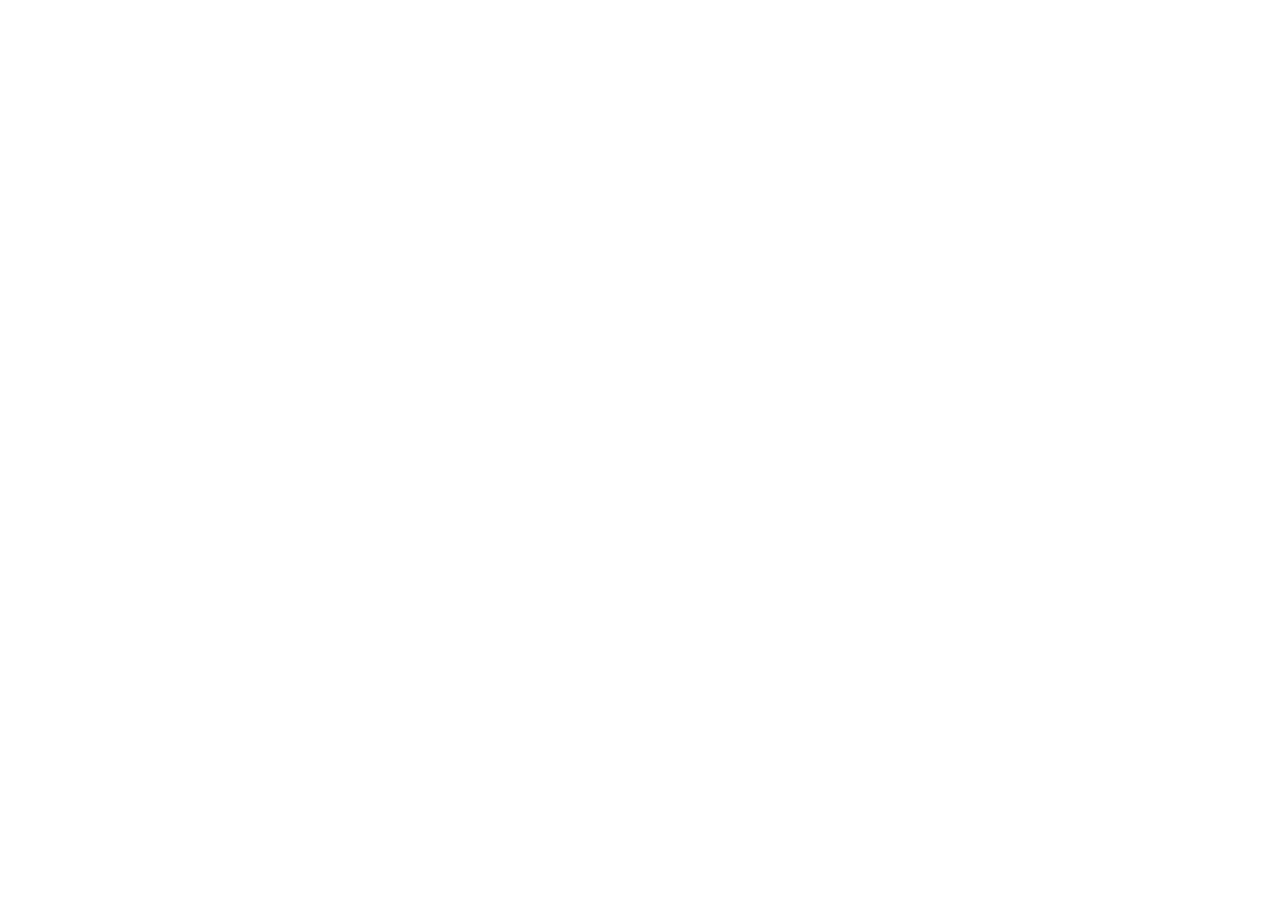
==== index.html @ 3c8c1772 "Atualização projeto social" ====
<!DOCTYPE html>
<html lang="pt-br">
<head>
    <meta charset="UTF-8">
    <meta name="viewport" content="width=device-width, initial-scale=1.0">
    <link rel="shortcut icon" href="favicon.ico" type="image/x-icon">
    <title>Projeto Redes Sociais</title>
</head>
<body>
    <h1></h1>
</body>
</html>
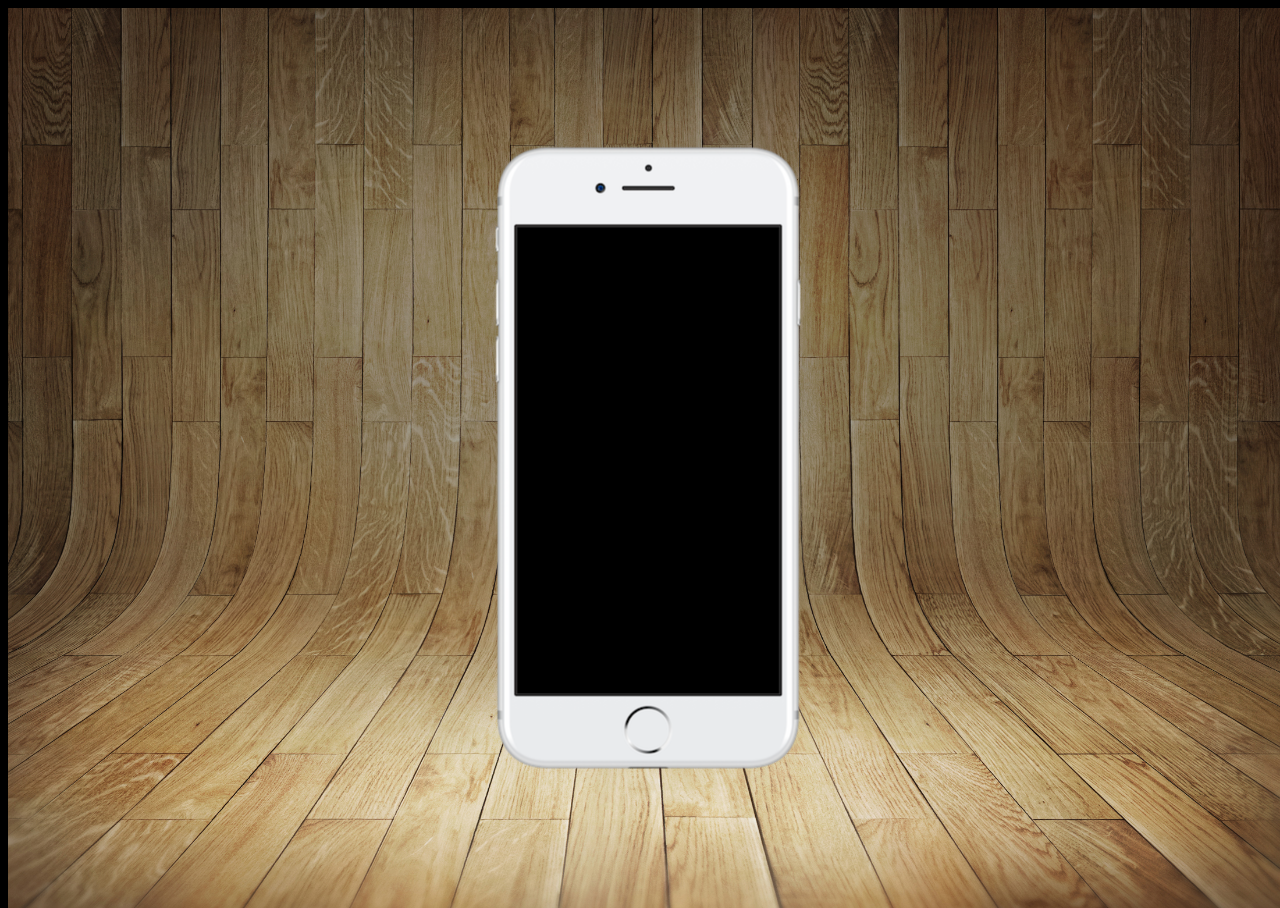
==== commit 61d9047a: "Atualização projeto social" ====
--- a/index.html
+++ b/index.html
@@ -5,8 +5,16 @@
     <meta name="viewport" content="width=device-width, initial-scale=1.0">
     <link rel="shortcut icon" href="favicon.ico" type="image/x-icon">
     <title>Projeto Redes Sociais</title>
+    <link rel="stylesheet" href="estilos/style.css">
 </head>
 <body>
-    <h1></h1>
+    <main>
+        <section id="telefone">
+
+        </section>
+        <section id="redes-sociais">
+
+        </section>
+    </main>
 </body>
 </html>
--- a/estilos/style.css
+++ b/estilos/style.css
@@ -0,0 +1,36 @@
+@charset "UTF-8"
+
+* {
+    margin: 0px;
+    padding: 0px;
+    font-family: Arial, Helvetica, sans-serif;
+}
+
+html, body {
+    height: 100vh;
+    width: 100vw;
+    background-color: black;
+}
+
+body {
+    background: url('../imagens/fundo-madeira.jpg') no-repeat top center;
+    background-size: cover;
+    background-attachment: fixed;
+
+}
+
+main {
+    position: relative;
+    height: 100vh;
+}
+
+section#telefone {
+    position: absolute;
+    top: 50%;
+    left: 50%;
+    transform: translate(-50%, -50%);
+
+    height: 627px;
+    width: 311px;
+    background: url('../imagens/frame-iphone.png') no-repeat;
+}
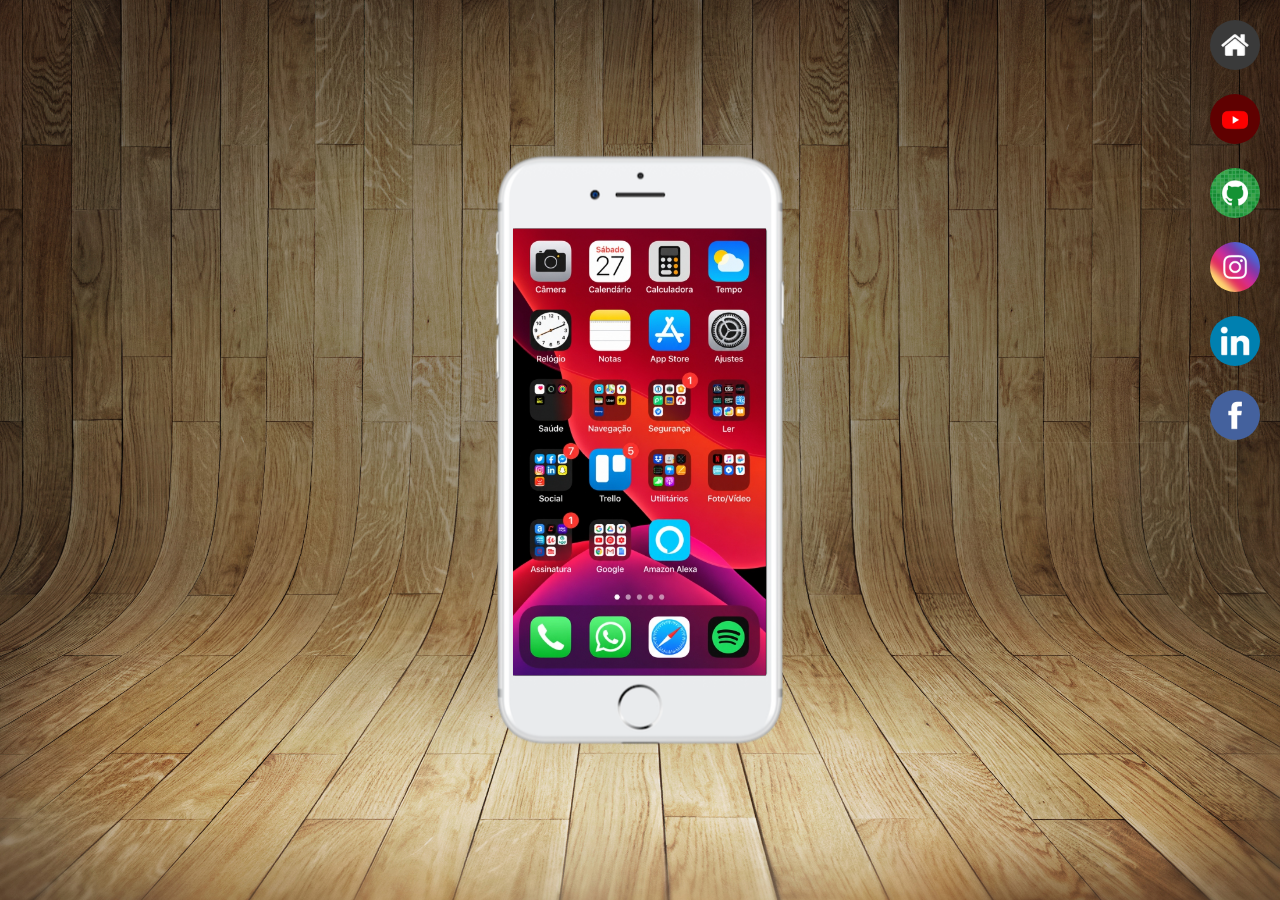
==== commit 76e55de0: "Atualizações projeto social criação menu e iframe para tela interativa" ====
--- a/index.html
+++ b/index.html
@@ -10,10 +10,17 @@
 <body>
     <main>
         <section id="telefone">
-
+            <iframe src="home.html" name="tela" id="tela" frameborder="0">
+                Seu navegador não é compativel com isso.
+            </iframe>
         </section>
         <section id="redes-sociais">
-
+            <a href="#" target="tela"><img src="imagens/logo-home.jpg" alt="Home"></a><br>
+            <a href="#" target="tela"><img src="imagens/logo-youtube.jpg" alt="YouTube"></a><br>
+            <a href="#" target="tela"><img src="imagens/logo-github.jpg" alt="GitHub"></a><br>
+            <a href="#" target="tela"><img src="imagens/logo-instagram.jpg" alt="Instagram"></a><br>
+            <a href="#" target="tela"><img src="imagens/logo-linkedin.jpg" alt="Linkedin"></a><br>
+            <a href="#" target="tela"><img src="imagens/logo-facebook.jpg" alt="Facebook"></a>
         </section>
     </main>
 </body>
--- a/estilos/style.css
+++ b/estilos/style.css
@@ -1,4 +1,4 @@
-@charset "UTF-8"
+@charset "UTF-8";
 
 * {
     margin: 0px;
@@ -30,7 +30,36 @@
     left: 50%;
     transform: translate(-50%, -50%);
 
-    height: 627px;
-    width: 311px;
-    background: url('../imagens/frame-iphone.png') no-repeat;
+    height: 593px;
+    width: 294.13px;
+    background: url('../imagens/frame-iphone-2.png') no-repeat;
+}
+
+iframe#tela {
+    position: relative;
+    top: 75px;
+    left: 20px;
+    width: 253px;
+    height: 447px;
+}
+
+section#redes-sociais {
+    padding-right: 10px;
+    padding-top: 10px;
+    text-align: right;
+}
+
+section#redes-sociais img {
+    width: 50px;
+    margin: 10px;
+    border-radius: 50%;
+    box-shadow: 2px 2px 5px rgba(0, 0, 0, 0,400);
+    box-sizing: border-box;
+}
+
+section#redes-sociais img:hover {
+    border: 2px solid rgba(255, 255, 255, 0.600);
+    transform: translate(-3px, -3px);
+    box-shadow: 5px 5px 10px rgba(0, 0, 0, 0.600);
+    transition: transform .3s, border 1s;
 }
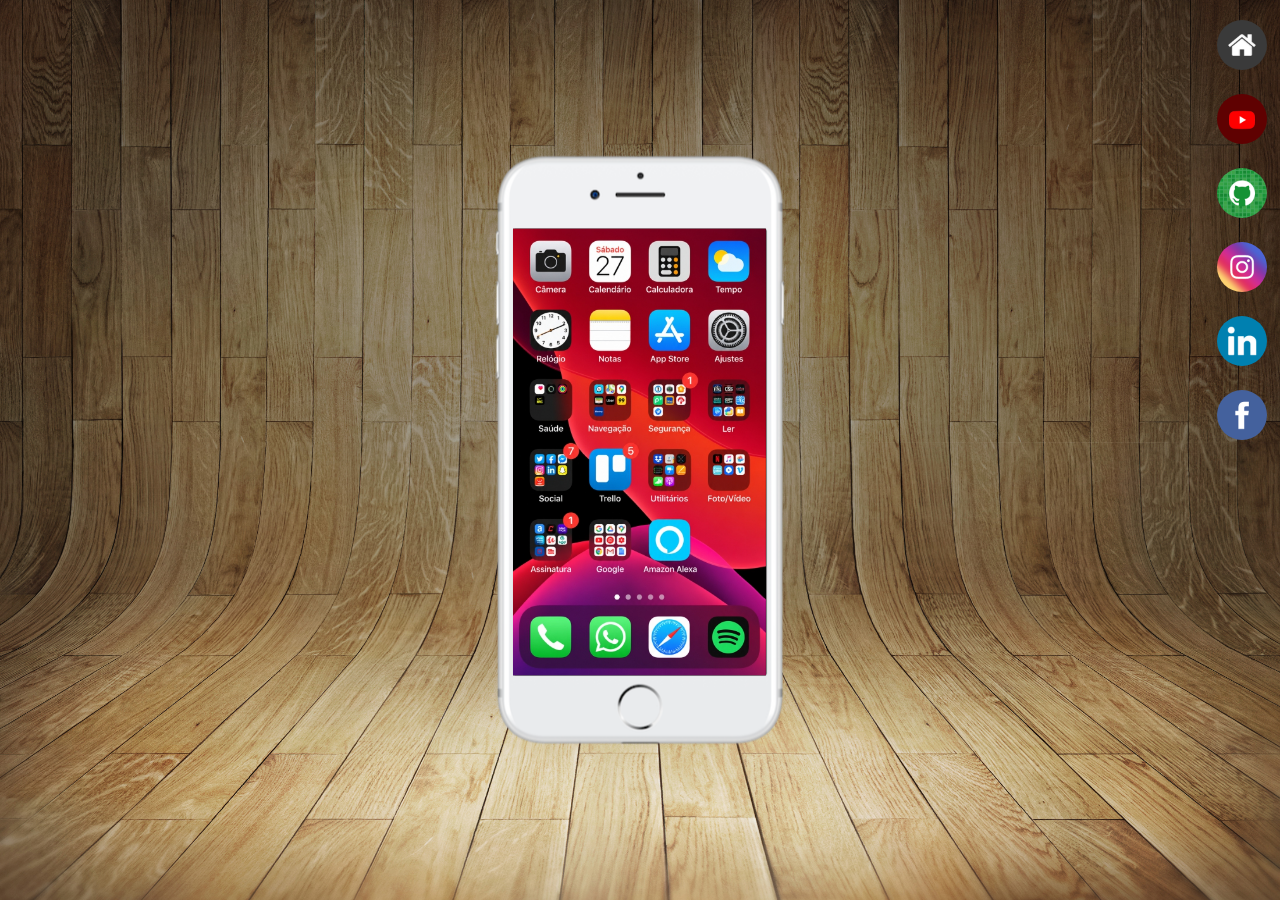
==== commit a962cd34: "Atualizações projeto social" ====
--- a/index.html
+++ b/index.html
@@ -15,12 +15,12 @@
             </iframe>
         </section>
         <section id="redes-sociais">
-            <a href="#" target="tela"><img src="imagens/logo-home.jpg" alt="Home"></a><br>
-            <a href="#" target="tela"><img src="imagens/logo-youtube.jpg" alt="YouTube"></a><br>
-            <a href="#" target="tela"><img src="imagens/logo-github.jpg" alt="GitHub"></a><br>
-            <a href="#" target="tela"><img src="imagens/logo-instagram.jpg" alt="Instagram"></a><br>
-            <a href="#" target="tela"><img src="imagens/logo-linkedin.jpg" alt="Linkedin"></a><br>
-            <a href="#" target="tela"><img src="imagens/logo-facebook.jpg" alt="Facebook"></a>
+            <a href="home.html" target="tela"><img src="imagens/logo-home.jpg" alt="Home"></a><br>
+            <a href="youtube.html" target="tela"><img src="imagens/logo-youtube.jpg" alt="YouTube"></a><br>
+            <a href="github.html" target="tela"><img src="imagens/logo-github.jpg" alt="GitHub"></a><br>
+            <a href="instagram.html" target="tela"><img src="imagens/logo-instagram.jpg" alt="Instagram"></a><br>
+            <a href="linkedin.html" target="tela"><img src="imagens/logo-linkedin.jpg" alt="Linkedin"></a><br>
+            <a href="facebook.html" target="tela"><img src="imagens/logo-facebook.jpg" alt="Facebook"></a>
         </section>
     </main>
 </body>
--- a/estilos/style.css
+++ b/estilos/style.css
@@ -44,7 +44,7 @@
 }
 
 section#redes-sociais {
-    padding-right: 10px;
+    padding-right: 3px;
     padding-top: 10px;
     text-align: right;
 }
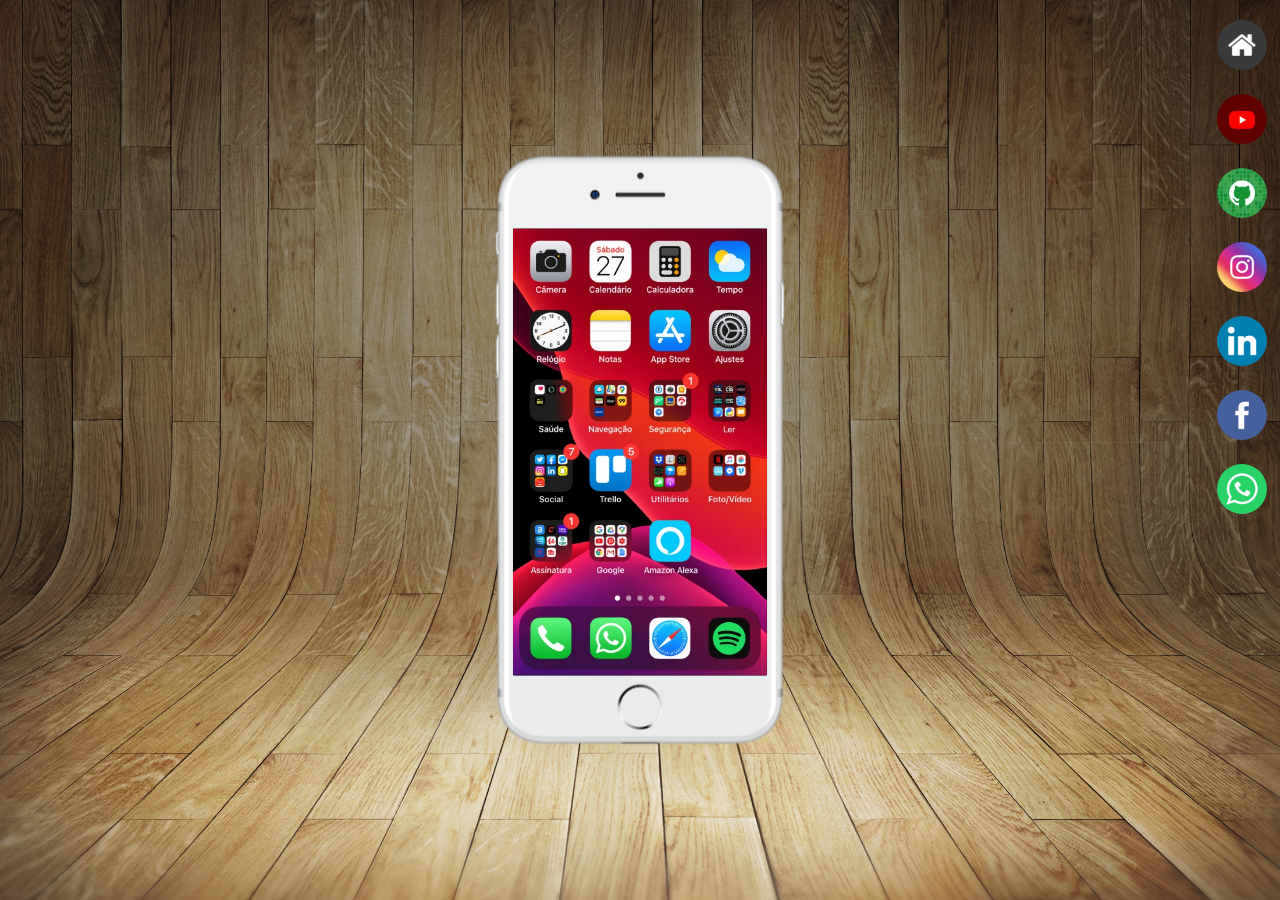
==== commit 7c452385: "Inserindo menu whatsapp" ====
--- a/index.html
+++ b/index.html
@@ -20,7 +20,8 @@
             <a href="github.html" target="tela"><img src="imagens/logo-github.jpg" alt="GitHub"></a><br>
             <a href="instagram.html" target="tela"><img src="imagens/logo-instagram.jpg" alt="Instagram"></a><br>
             <a href="linkedin.html" target="tela"><img src="imagens/logo-linkedin.jpg" alt="Linkedin"></a><br>
-            <a href="facebook.html" target="tela"><img src="imagens/logo-facebook.jpg" alt="Facebook"></a>
+            <a href="facebook.html" target="tela"><img src="imagens/logo-facebook.jpg" alt="Facebook"></a><br>
+            <a href="whatsapp.html" target="tela"><img src="imagens/logo-whatsapp.jpg" alt="WhatsApp"></a>
         </section>
     </main>
 </body>
--- a/estilos/style.css
+++ b/estilos/style.css
@@ -39,7 +39,7 @@
     position: relative;
     top: 75px;
     left: 20px;
-    width: 253px;
+    width: 254px;
     height: 447px;
 }
 
